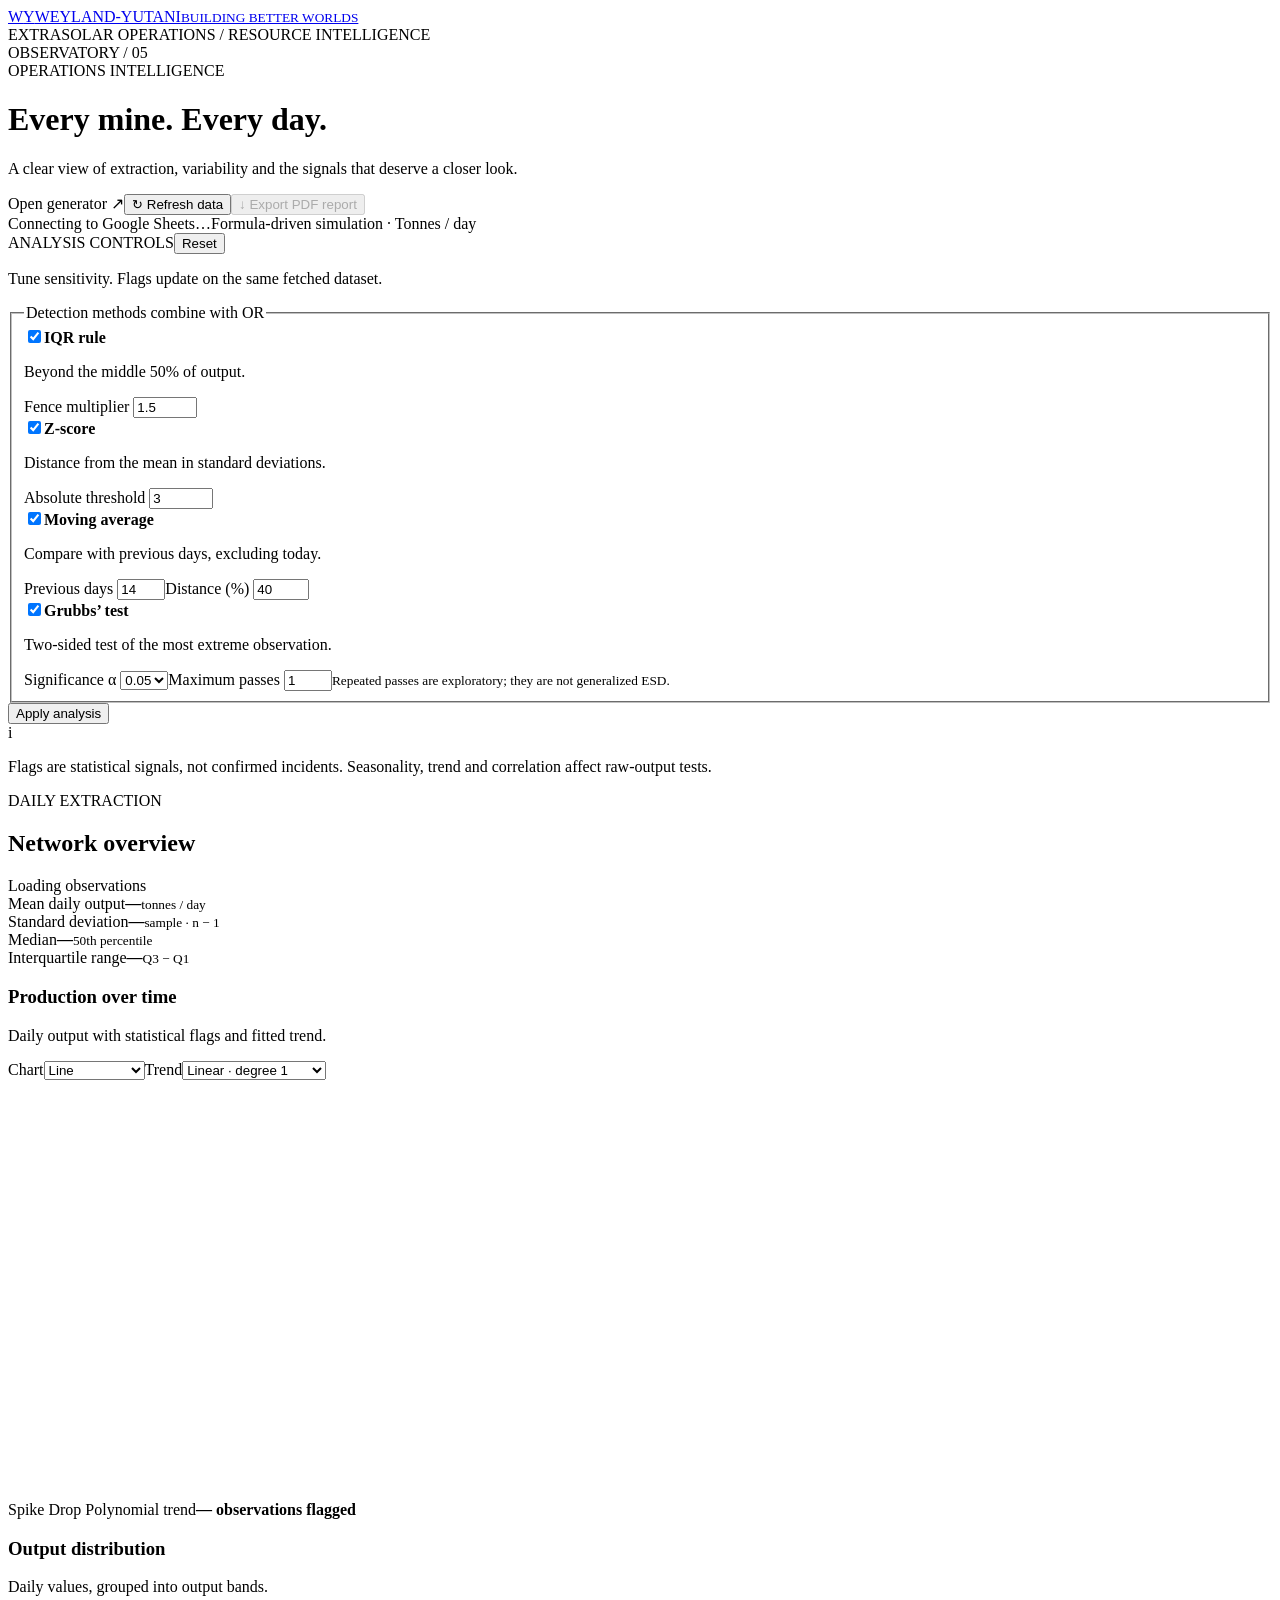
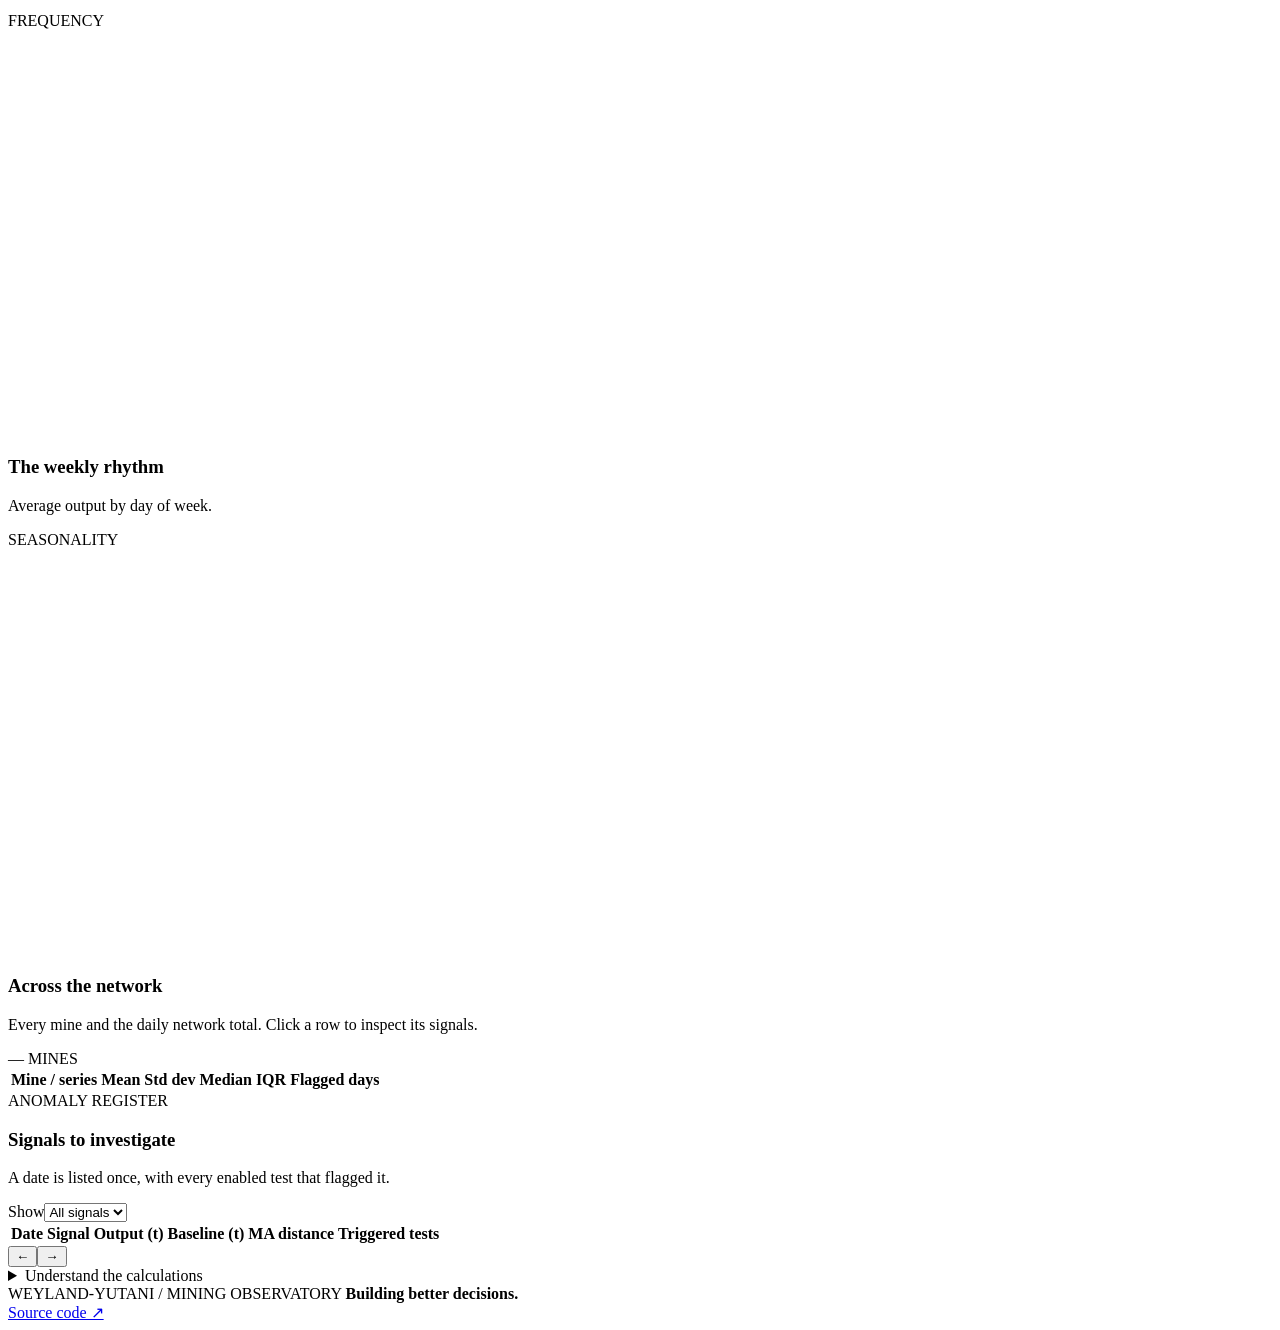
==== static/index.html @ 06cd5170 "Complete Task 5: formula generator, live analytics, anomaly tests and PDF reporting" ====
<!doctype html>
<html lang="en"><head><meta charset="utf-8"><meta name="viewport" content="width=device-width,initial-scale=1"><meta name="theme-color" content="#183e37"><title>Weyland-Yutani · Mining Observatory</title><link rel="icon" href="data:,"><link rel="stylesheet" href="static/style.css"></head>
<body>
<header><a class="brand" href="./" aria-label="Mining Observatory home"><span class="wy">W<span>Y</span></span><span>WEYLAND-YUTANI<small>BUILDING BETTER WORLDS</small></span></a><div class="header-label">EXTRASOLAR OPERATIONS <span>/</span> RESOURCE INTELLIGENCE</div><span class="system-label"><i></i> OBSERVATORY / 05</span></header>
<main>
<div class="page-heading"><div><div class="eyebrow">OPERATIONS INTELLIGENCE</div><h1>Every mine. Every day.</h1><p class="lede">A clear view of extraction, variability and the signals that deserve a closer look.</p></div><div class="top-actions"><a class="button" id="generator-link" target="_blank" rel="noopener">Open generator ↗</a><button id="refresh" class="button">↻ Refresh data</button><button id="pdf" class="button primary" disabled>↓ Export PDF report</button></div></div>
<div class="source-strip"><span id="source-status"><i class="pulse"></i> Connecting to Google Sheets…</span><span id="source-meta">Formula-driven simulation · Tonnes / day</span></div>
<div id="error" role="alert" hidden></div>
<div class="workspace">
<aside class="controls"><div class="control-heading"><span class="eyebrow">ANALYSIS CONTROLS</span><button id="reset" title="Reset detection settings">Reset</button></div><p class="control-intro">Tune sensitivity. Flags update on the same fetched dataset.</p>
<form id="settings"><fieldset><legend>Detection methods <span>combine with OR</span></legend>
<section class="detector"><label class="check"><input type="checkbox" name="method" value="iqr" checked><strong>IQR rule</strong></label><p>Beyond the middle 50% of output.</p><label class="number-label">Fence multiplier <input name="iqr_factor" type="number" min="0.1" max="10" step="0.1" value="1.5" required></label></section>
<section class="detector"><label class="check"><input type="checkbox" name="method" value="zscore" checked><strong>Z-score</strong></label><p>Distance from the mean in standard deviations.</p><label class="number-label">Absolute threshold <input name="z_threshold" type="number" min="0.5" max="10" step="0.1" value="3" required></label></section>
<section class="detector"><label class="check"><input type="checkbox" name="method" value="moving" checked><strong>Moving average</strong></label><p>Compare with previous days, excluding today.</p><label class="number-label">Previous days <input name="moving_window" type="number" min="3" max="90" step="1" value="14" required></label><label class="number-label">Distance (%) <input name="moving_percent" type="number" min="1" max="500" step="1" value="40" required></label></section>
<section class="detector"><label class="check"><input type="checkbox" name="method" value="grubbs" checked><strong>Grubbs’ test</strong></label><p>Two-sided test of the most extreme observation.</p><label class="number-label">Significance α <select name="grubbs_alpha"><option value="0.01">0.01</option><option value="0.05" selected>0.05</option><option value="0.1">0.10</option></select></label><label class="number-label">Maximum passes <input name="grubbs_iterations" type="number" min="1" max="20" step="1" value="1" required></label><small>Repeated passes are exploratory; they are not generalized ESD.</small></section>
</fieldset><button class="button apply" type="submit">Apply analysis</button></form>
<div class="control-footnote"><span class="small-icon">i</span><p>Flags are statistical signals, not confirmed incidents. Seasonality, trend and correlation affect raw-output tests.</p></div></aside>
<div class="content">
<div class="view-heading"><div><span class="eyebrow">DAILY EXTRACTION</span><h2 id="view-title">Network overview</h2></div><span class="date-pill" id="date-range">Loading observations</span></div>
<nav id="mine-tabs" aria-label="Choose a mine"></nav>
<section class="metrics" aria-label="Selected series statistics"><article><span>Mean daily output</span><strong id="metric-mean">—</strong><small>tonnes / day</small></article><article><span>Standard deviation</span><strong id="metric-std">—</strong><small>sample · n − 1</small></article><article><span>Median</span><strong id="metric-median">—</strong><small>50th percentile</small></article><article><span>Interquartile range</span><strong id="metric-iqr">—</strong><small>Q3 − Q1</small></article></section>
<section class="card chart-card"><div class="card-heading"><div><h3>Production over time</h3><p id="chart-subtitle">Daily output with statistical flags and fitted trend.</p></div><div class="chart-options"><label>Chart<select id="chart-type"><option value="line">Line</option><option value="bar">Bar</option><option value="stacked">Stacked area</option></select></label><label>Trend<select id="trend-degree"><option value="1">Linear · degree 1</option><option value="2">Quadratic · degree 2</option><option value="3">Cubic · degree 3</option><option value="4">Quartic · degree 4</option></select></label></div></div>
<div class="chart-wrap"><svg id="production-chart" viewBox="0 0 1000 330" role="img" aria-label="Daily production chart"></svg><div id="chart-tooltip" hidden></div></div><div class="chart-legend" id="chart-legend"></div><div class="chart-caption"><span><i class="flag spike"></i> Spike <i class="flag drop"></i> Drop <i class="trend-key"></i> Polynomial trend</span><strong id="flag-count">— observations flagged</strong></div></section>
<div class="secondary-grid"><section class="card"><div class="card-heading"><div><h3>Output distribution</h3><p>Daily values, grouped into output bands.</p></div><span class="tiny-tag">FREQUENCY</span></div><svg id="histogram" viewBox="0 0 470 150" role="img" aria-label="Output distribution histogram"></svg></section><section class="card"><div class="card-heading"><div><h3>The weekly rhythm</h3><p>Average output by day of week.</p></div><span class="tiny-tag">SEASONALITY</span></div><svg id="weekdays" viewBox="0 0 470 150" role="img" aria-label="Average output by weekday"></svg></section></div>
<section class="card"><div class="card-heading"><div><h3>Across the network</h3><p>Every mine and the daily network total. Click a row to inspect its signals.</p></div><span class="tiny-tag" id="mine-count">— MINES</span></div><div class="table-scroll"><table id="statistics"><thead><tr><th>Mine / series</th><th>Mean</th><th>Std dev</th><th>Median</th><th>IQR</th><th>Flagged days</th></tr></thead><tbody></tbody></table></div></section>
<section class="card anomalies-card"><div class="card-heading"><div><span class="eyebrow">ANOMALY REGISTER</span><h3 id="anomaly-title">Signals to investigate</h3><p id="anomaly-note">A date is listed once, with every enabled test that flagged it.</p></div><label class="filter-label">Show<select id="direction"><option value="all">All signals</option><option value="Spike">Spikes</option><option value="Drop">Drops</option></select></label></div><div class="table-scroll"><table id="anomalies"><thead><tr><th>Date</th><th>Signal</th><th>Output (t)</th><th>Baseline (t)</th><th>MA distance</th><th>Triggered tests</th></tr></thead><tbody></tbody></table></div><div class="pagination"><span id="page-description"></span><div><button id="previous" aria-label="Previous anomaly page">←</button><button id="next" aria-label="Next anomaly page">→</button></div></div></section>
<details class="methodology"><summary>Understand the calculations</summary><div id="methodology-body"></div><p><a href="https://www.itl.nist.gov/div898/handbook/eda/section3/eda35h1.htm" target="_blank" rel="noopener">NIST: Grubbs’ test ↗</a></p></details>
</div></div><footer><span>WEYLAND-YUTANI / MINING OBSERVATORY <b>Building better decisions.</b></span><div><a href="https://github.com/e7ol7e/itransition-task5" target="_blank" rel="noopener">Source code ↗</a><span id="snapshot-label"></span></div></footer>
</main><div id="toast" role="status" hidden></div><script src="static/app.js"></script></body></html>
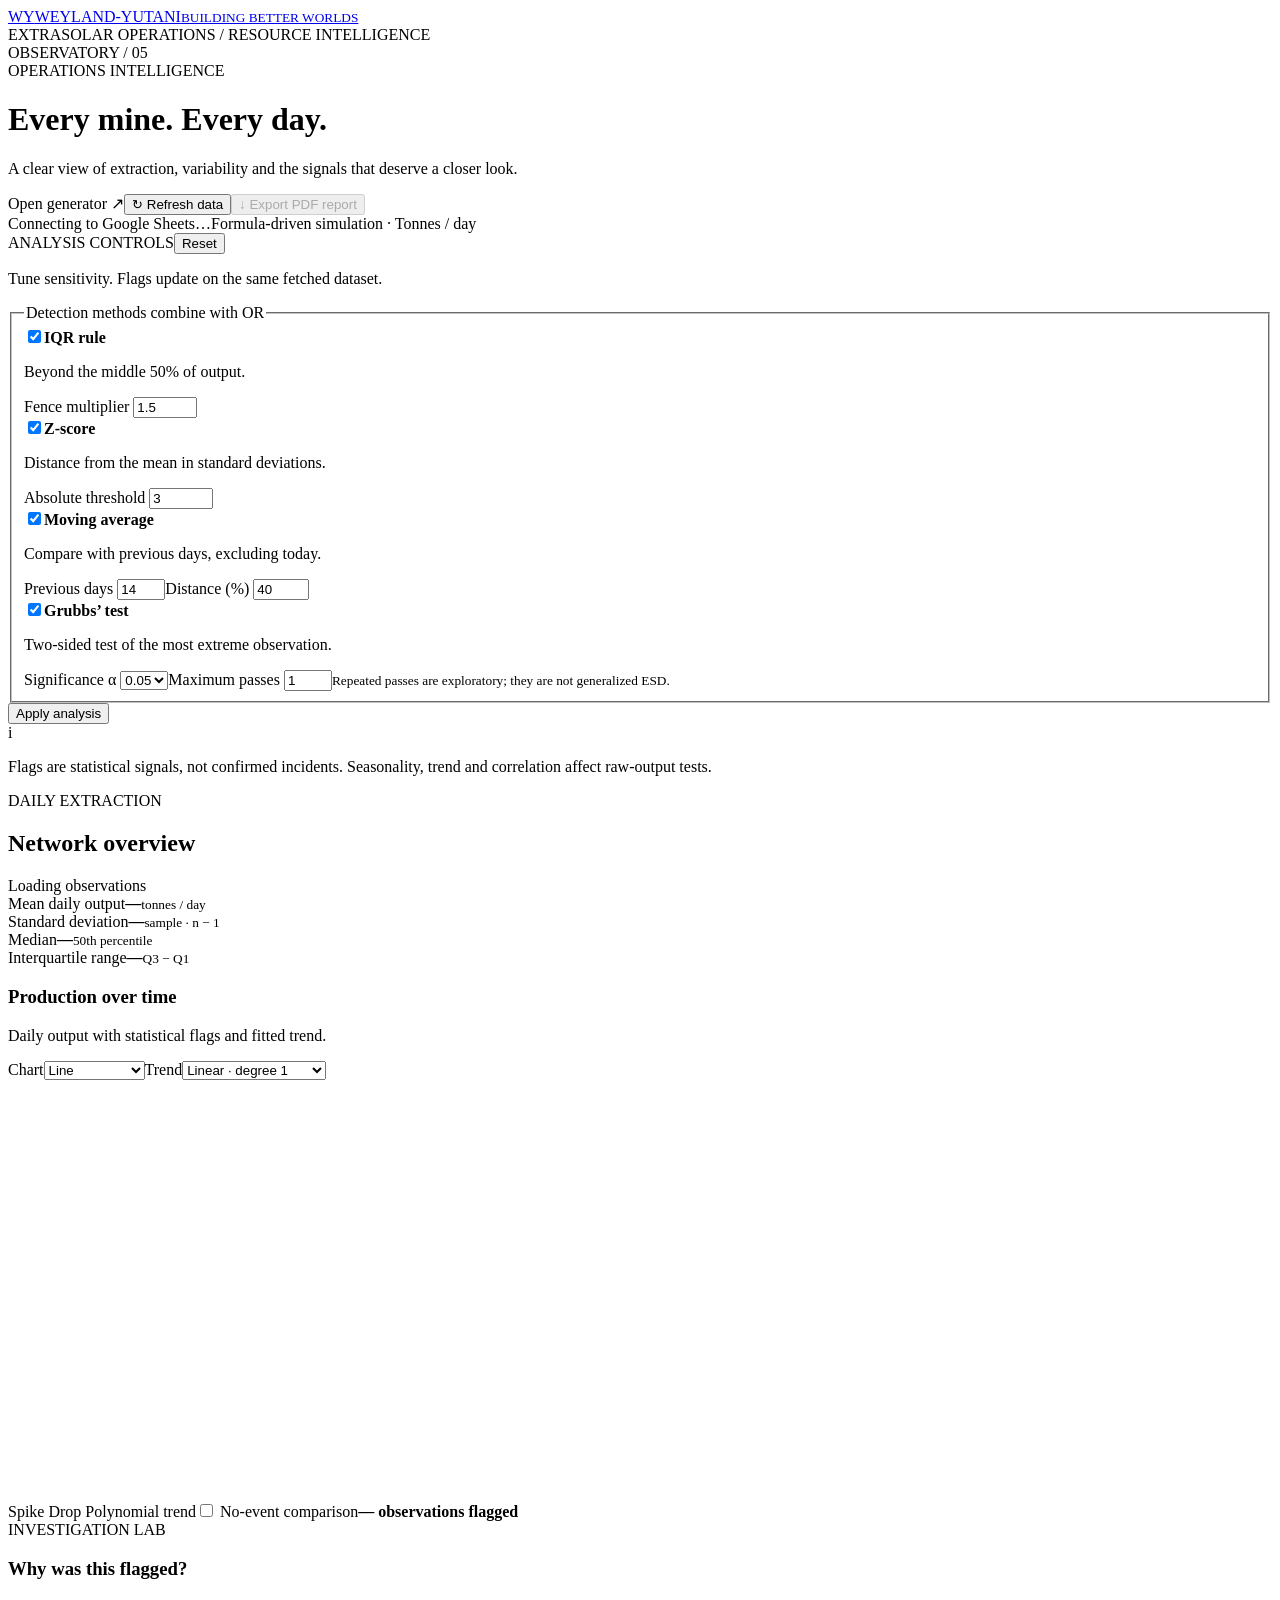
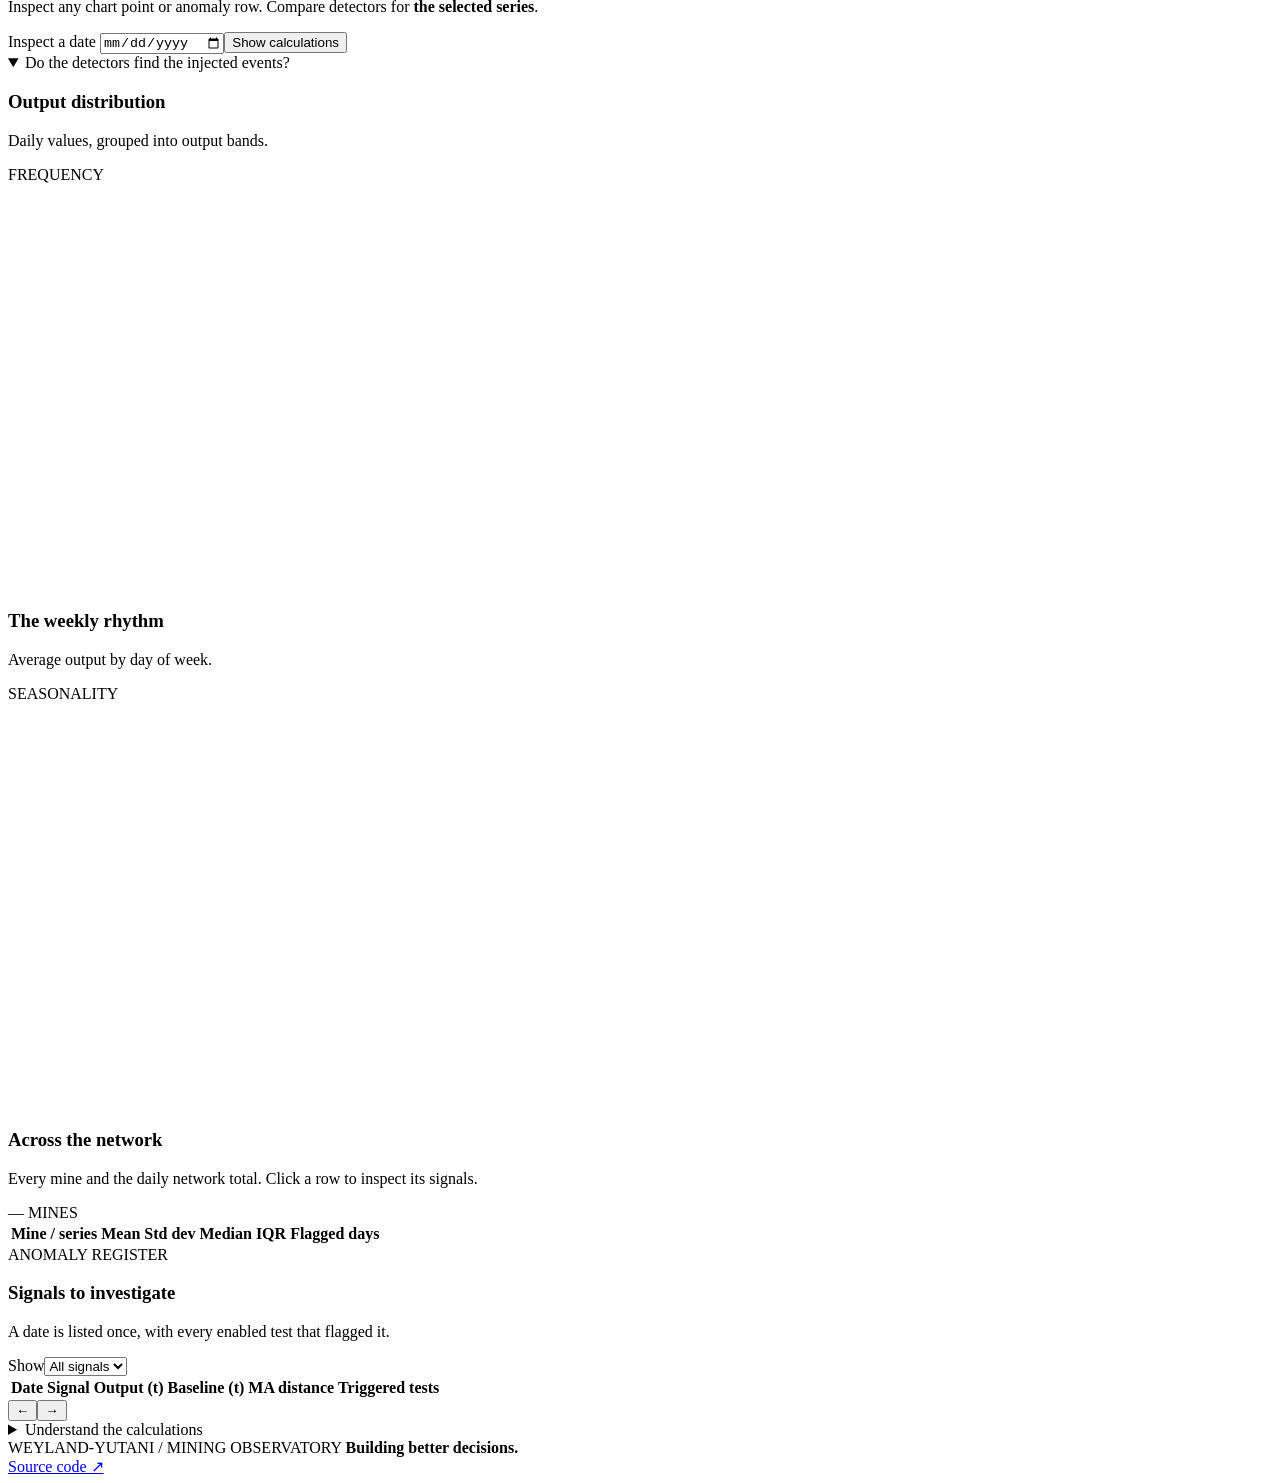
==== commit 5dd0408a: "Add auditable anomaly investigation and simulator validation" ====
--- a/static/index.html
+++ b/static/index.html
@@ -20,10 +20,16 @@
 <nav id="mine-tabs" aria-label="Choose a mine"></nav>
 <section class="metrics" aria-label="Selected series statistics"><article><span>Mean daily output</span><strong id="metric-mean">—</strong><small>tonnes / day</small></article><article><span>Standard deviation</span><strong id="metric-std">—</strong><small>sample · n − 1</small></article><article><span>Median</span><strong id="metric-median">—</strong><small>50th percentile</small></article><article><span>Interquartile range</span><strong id="metric-iqr">—</strong><small>Q3 − Q1</small></article></section>
 <section class="card chart-card"><div class="card-heading"><div><h3>Production over time</h3><p id="chart-subtitle">Daily output with statistical flags and fitted trend.</p></div><div class="chart-options"><label>Chart<select id="chart-type"><option value="line">Line</option><option value="bar">Bar</option><option value="stacked">Stacked area</option></select></label><label>Trend<select id="trend-degree"><option value="1">Linear · degree 1</option><option value="2">Quadratic · degree 2</option><option value="3">Cubic · degree 3</option><option value="4">Quartic · degree 4</option></select></label></div></div>
-<div class="chart-wrap"><svg id="production-chart" viewBox="0 0 1000 330" role="img" aria-label="Daily production chart"></svg><div id="chart-tooltip" hidden></div></div><div class="chart-legend" id="chart-legend"></div><div class="chart-caption"><span><i class="flag spike"></i> Spike <i class="flag drop"></i> Drop <i class="trend-key"></i> Polynomial trend</span><strong id="flag-count">— observations flagged</strong></div></section>
+<div class="chart-wrap"><svg id="production-chart" viewBox="0 0 1000 330" role="img" aria-label="Daily production chart"></svg><div id="chart-tooltip" hidden></div></div><div class="chart-legend" id="chart-legend"></div><div class="chart-caption"><span><i class="flag spike"></i> Spike <i class="flag drop"></i> Drop <i class="trend-key"></i> Polynomial trend</span><label class="counterfactual-toggle"><input id="show-counterfactual" type="checkbox"> No-event comparison</label><strong id="flag-count">— observations flagged</strong></div></section>
+<section class="card investigation-card">
+<div class="card-heading"><div><span class="eyebrow">INVESTIGATION LAB</span><h3>Why was this flagged?</h3><p>Inspect any chart point or anomaly row. Compare detectors for <strong id="investigation-name">the selected series</strong>.</p></div></div>
+<form id="inspect-date-form" class="inspect-form"><label>Inspect a date <input id="inspect-date" type="date" required></label><button class="button" type="submit">Show calculations</button></form>
+<div id="comparison-body"></div>
+<details class="validation-details" open><summary>Do the detectors find the injected events?</summary><div id="validation-body"></div></details>
+</section>
 <div class="secondary-grid"><section class="card"><div class="card-heading"><div><h3>Output distribution</h3><p>Daily values, grouped into output bands.</p></div><span class="tiny-tag">FREQUENCY</span></div><svg id="histogram" viewBox="0 0 470 150" role="img" aria-label="Output distribution histogram"></svg></section><section class="card"><div class="card-heading"><div><h3>The weekly rhythm</h3><p>Average output by day of week.</p></div><span class="tiny-tag">SEASONALITY</span></div><svg id="weekdays" viewBox="0 0 470 150" role="img" aria-label="Average output by weekday"></svg></section></div>
 <section class="card"><div class="card-heading"><div><h3>Across the network</h3><p>Every mine and the daily network total. Click a row to inspect its signals.</p></div><span class="tiny-tag" id="mine-count">— MINES</span></div><div class="table-scroll"><table id="statistics"><thead><tr><th>Mine / series</th><th>Mean</th><th>Std dev</th><th>Median</th><th>IQR</th><th>Flagged days</th></tr></thead><tbody></tbody></table></div></section>
 <section class="card anomalies-card"><div class="card-heading"><div><span class="eyebrow">ANOMALY REGISTER</span><h3 id="anomaly-title">Signals to investigate</h3><p id="anomaly-note">A date is listed once, with every enabled test that flagged it.</p></div><label class="filter-label">Show<select id="direction"><option value="all">All signals</option><option value="Spike">Spikes</option><option value="Drop">Drops</option></select></label></div><div class="table-scroll"><table id="anomalies"><thead><tr><th>Date</th><th>Signal</th><th>Output (t)</th><th>Baseline (t)</th><th>MA distance</th><th>Triggered tests</th></tr></thead><tbody></tbody></table></div><div class="pagination"><span id="page-description"></span><div><button id="previous" aria-label="Previous anomaly page">←</button><button id="next" aria-label="Next anomaly page">→</button></div></div></section>
 <details class="methodology"><summary>Understand the calculations</summary><div id="methodology-body"></div><p><a href="https://www.itl.nist.gov/div898/handbook/eda/section3/eda35h1.htm" target="_blank" rel="noopener">NIST: Grubbs’ test ↗</a></p></details>
 </div></div><footer><span>WEYLAND-YUTANI / MINING OBSERVATORY <b>Building better decisions.</b></span><div><a href="https://github.com/e7ol7e/itransition-task5" target="_blank" rel="noopener">Source code ↗</a><span id="snapshot-label"></span></div></footer>
-</main><div id="toast" role="status" hidden></div><script src="static/app.js"></script></body></html>
+</main><dialog id="point-inspector" aria-labelledby="inspector-title"><div class="inspector-heading"><h2 id="inspector-title">Observation evidence</h2><button id="close-inspector" class="button" autofocus>Close</button></div><div id="inspector-body" aria-live="polite"></div></dialog><div id="toast" role="status" hidden></div><script src="static/investigation.js"></script><script src="static/app.js"></script></body></html>
